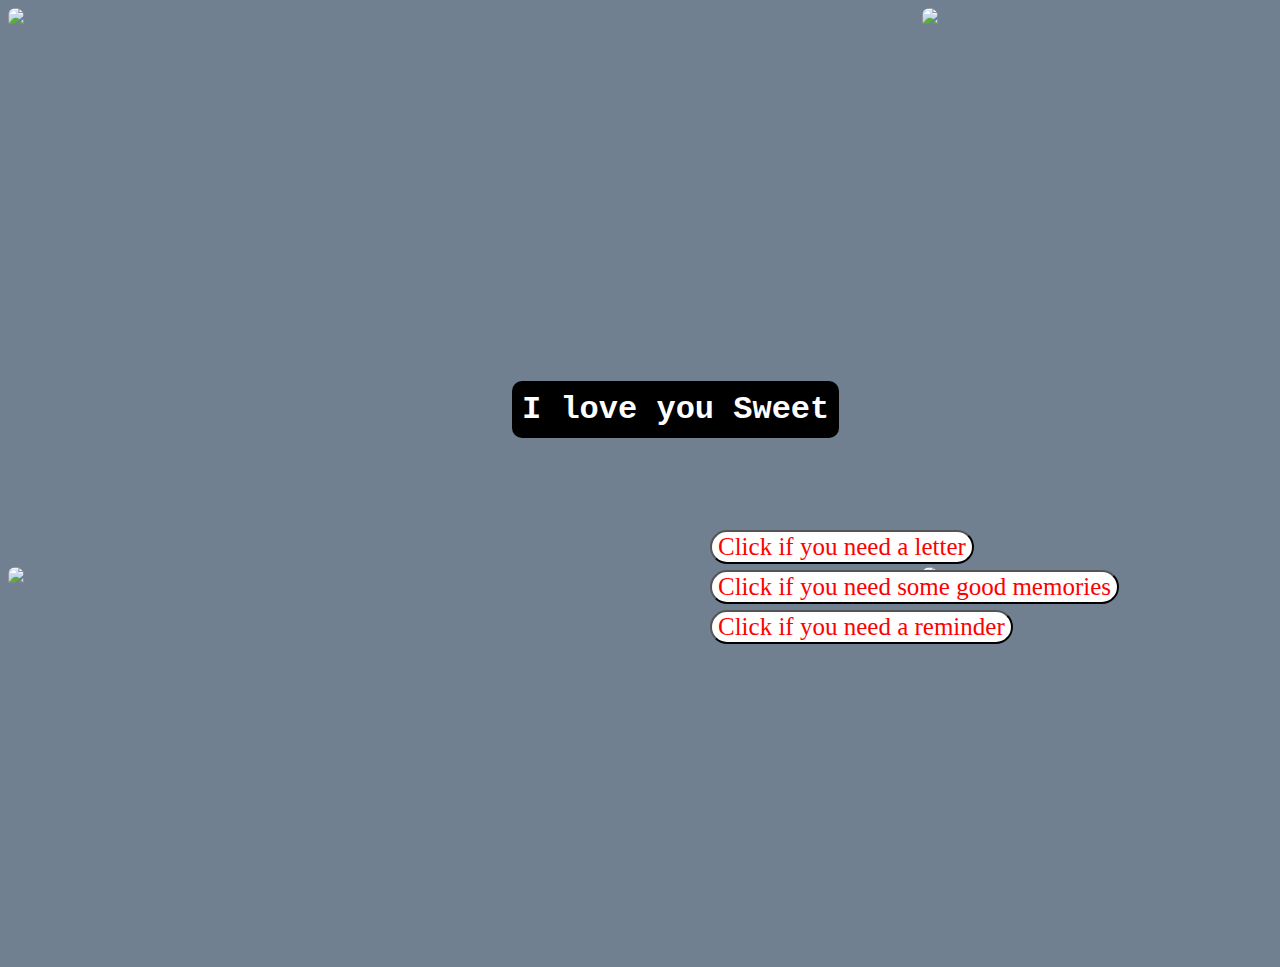
==== index.html @ 914a191b "website" ====
<!DOCTYPE html>
<html lang="en">
<head>
    <meta charset="UTF-8">
    <meta name="viewport" content="width=device-width, initial-scale=1.0">
    <title>Document</title>
    <link rel="stylesheet" href="style.css">
</head>
<body style="background-color: slategrey;">
    <h1> I love you Sweet </h1>

    <img id="photo1" src="images/photo1.jpg" height="400">
    <img id="photo2" src="images/photo2.jpg" height="400">
    <img id="photo3" src="images/photo3.jpg" height="400">
    <img id="photo4" src="images/photo4.jpg" height="400">

    <a href="https://youtu.be/RHn1NqgCLgA">
        <button id="button1">Click if you need a reminder</button>
    </a>
    <br>

    <a href="reminders.html">
        <button id="button2">Click if you need some good memories</button>
    </a>
    <br>

    <a href="letter.html">
        <button id="button3" onclick="letter.html">Click if you need a letter</button>
    </a>

</body>
</html>
---- style.css ----
h1 {
    color: white;
    font-family: 'Courier New';
    background-color: black;
    border-radius: 10px;
    padding: 10px;
    position: absolute;
    top: 40%;
    left: 40%;
}

#button1 {
    position: absolute;
    top: 600px;
    left: 700px;
    color: red;
    font-size: 25px;
    font-family: 'Segoe UI';
    background-color: white;
    border-radius: 20px;
    margin: 10px;
}

#button2 {
    position: absolute;
    top: 560px;
    left: 700px;
    color: red;
    font-size: 25px;
    font-family: 'Segoe UI';
    background-color: white;
    border-radius: 20px;
    margin: 10px;
}

#button3 {
    position: absolute;
    top: 520px;
    left: 700px;
    color: red;
    font-size: 25px;
    font-family: 'Segoe UI';
    background-color: white;
    border-radius: 20px;
    margin: 10px;
}

#photo1 {
    position: absolute;
    border-radius: 50px;
    border: 10px;
}

#photo2 {
    position: absolute;
    left: 72%;
    border-radius: 50px;
    border: 10px;
}

#photo3 {
    position: absolute;
    top: 63%;
    border: 10px;
    border-radius: 50px;
}

#photo4 {
    position: absolute;
    top: 63%;
    left: 72%;
    border: 10px;
    border-radius: 50px;
}
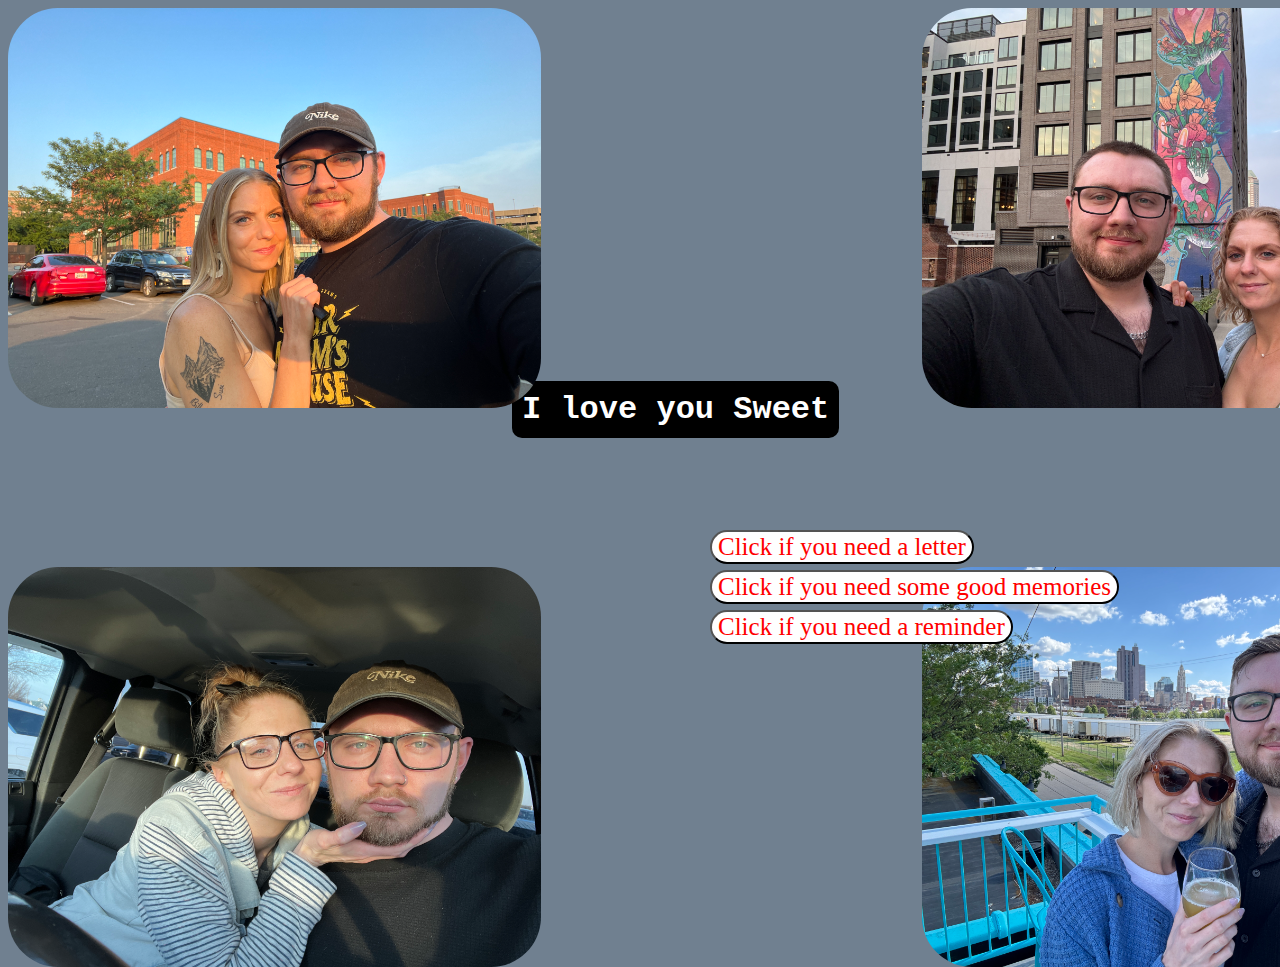
==== commit f1172c90: "Update index.html" ====
--- a/index.html
+++ b/index.html
@@ -9,10 +9,10 @@
 <body style="background-color: slategrey;">
     <h1> I love you Sweet </h1>
 
-    <img id="photo1" src="images/photo1.jpg" height="400">
-    <img id="photo2" src="images/photo2.jpg" height="400">
-    <img id="photo3" src="images/photo3.jpg" height="400">
-    <img id="photo4" src="images/photo4.jpg" height="400">
+    <img id="photo1" src="images/photo1.JPG" height="400">
+    <img id="photo2" src="images/photo2.JPG" height="400">
+    <img id="photo3" src="images/photo3.JPG" height="400">
+    <img id="photo4" src="images/photo4.JPG" height="400">
 
     <a href="https://youtu.be/RHn1NqgCLgA">
         <button id="button1">Click if you need a reminder</button>
@@ -29,4 +29,4 @@
     </a>
 
 </body>
-</html>+</html>
